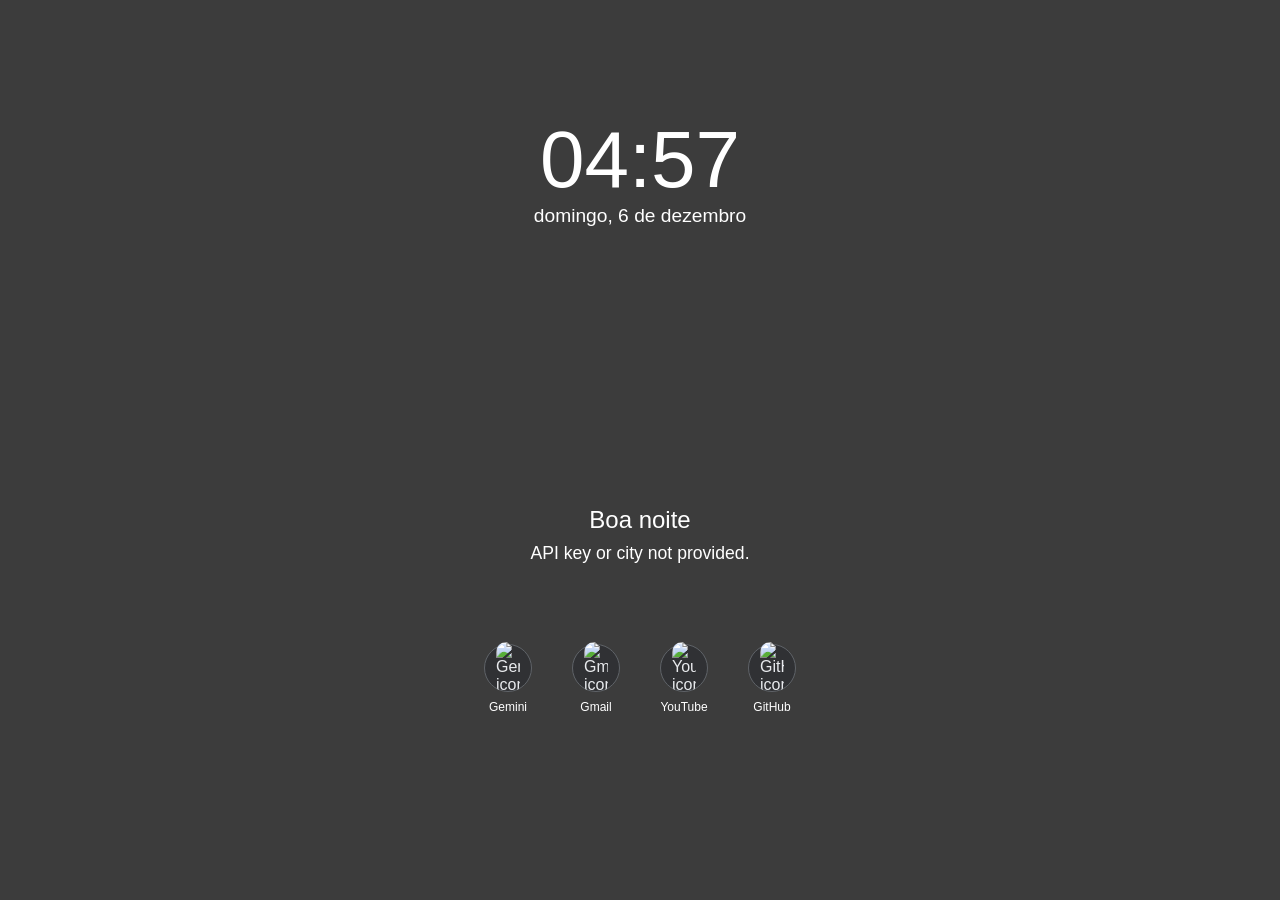
==== index.html @ 04561618 "update settings panel and some adjustments" ====
<!DOCTYPE html>
<html lang="en">

<head>
  <meta charset="UTF-8" />
  <meta name="viewport" content="width=device-width, initial-scale=1.0" />
  <title>New Tab</title>

  <!-- Global CSS -->
  <link rel="stylesheet" href="assets/style/global.css" />

  <link rel="stylesheet" href="assets/style/bars.css" />
  <link rel="stylesheet" href="assets/style/clock.css" />
  <link rel="stylesheet" href="assets/style/shortcuts.css" />
  <link rel="stylesheet" href="assets/style/greeting.css" />
  <link rel="stylesheet" href="assets/style/weather.css" />

  <!-- Fontawesome -->
  <link rel="stylesheet" href="assets/fontawesome/css/all.min.css">
</head>

<body>

  <div id="bars-container">

    <!-- insert by bars.js -->

  </div>

  <section class="container">

    <div id="clock-container">

      <!-- insert by clock.js -->

    </div>

  </section>

  <section class="container">

    <div class="presentation-container">

      <h1 id="greeting">

        <!-- insert by greeting.js -->

      </h1>
      <p id="weather">

        <!-- insert by whether.js -->

      </p>

    </div>

    <div class="shortcuts-container" id="shortcuts-container">

      <!-- insert by shortcuts.js -->

    </div>

  </section>

  <button id="settings-button">
    <i class="fa-solid fa-gear"></i>
    <span class="settings-text">Settings</span>
  </button>

  <div id="settingsDivContainer" style="display: none;">
    <div id="settingsDiv">
      <section id="settingsHeader">
        <h2>Configurações</h2>
        <button id="close-settings" class="close-btn"><i class="fa-solid fa-xmark"></i></button>
      </section>

      <div class="settings-scroll">
        <!-- Configurações Gerais -->
        <section class="settings-section">
          <div class="settingsItemTittle collapsible-tittle">
            <span>Geral</span>
            <i class="fa-solid fa-chevron-up"></i>
          </div>
          <div class="collapsible-content">
            <div class="settingsItem input-group">
              <label for="settingsName">Nome</label>
              <input type="text" id="settingsName" placeholder="Seu nome" class="settings-input">
            </div>
            
            <div class="settingsItem input-group">
              <label for="settingsApiKey">API Key (OpenWeatherMap)</label>
              <div class="password-input-wrapper">
                <input type="password" id="settingsApiKey" placeholder="Sua API Key" class="settings-input">
                <button type="button" id="toggleApiKeyVisibility" class="toggle-password-btn" title="Mostrar/Ocultar">
                  <i class="fa-solid fa-eye" id="eyeIcon"></i>
                </button>
              </div>
            </div>
            
            <div class="settingsItem input-group">
              <label for="settingsCity">Cidade</label>
              <input type="text" id="settingsCity" placeholder="Ex: São Paulo" class="settings-input">
            </div>
          </div>
        </section>

        <!-- Visibilidade -->
        <section class="settings-section">
          <div class="settingsItemTittle collapsible-tittle">
            <span>Visibilidade</span>
            <i class="fa-solid fa-chevron-up"></i>
          </div>
          
          <div class="collapsible-content">
            <div class="settingsItem-group">
              <div class="settingsItem">
                <span class="settingsItemText">Relógio</span>
                <label class="switch">
                  <input type="checkbox" id="settingsClock">
                  <span class="slider"></span>
                </label>
              </div>

              <div class="settingsItem sub-item" id="settingsDateContainer">
                <span class="settingsItemText">Data</span>
                <label class="switch">
                  <input type="checkbox" id="settingsDate">
                  <span class="slider"></span>
                </label>
              </div>
            </div>

            <div class="settingsItem">
              <span class="settingsItemText">Saudação</span>
              <label class="switch">
                <input type="checkbox" id="settingsGreeting">
                <span class="slider"></span>
              </label>
            </div>

            <div class="settingsItem">
              <span class="settingsItemText">Clima</span>
              <label class="switch">
                <input type="checkbox" id="settingsWeather">
                <span class="slider"></span>
              </label>
            </div>

            <div class="settingsItem">
              <span class="settingsItemText">Links Rápidos</span>
              <label class="switch">
                <input type="checkbox" id="settingsLinks">
                <span class="slider"></span>
              </label>
            </div>
          </div>
        </section>

        <!-- Links (CRUD) -->
        <section class="settings-section">
          <div class="settingsItemTittle collapsible-tittle">
            <span>Links Rápidos</span>
            <i class="fa-solid fa-chevron-up"></i>
          </div>
          <div class="collapsible-content">
            <div class="settingsItem link-manager-container">
              <div id="link-form-container" class="link-form-container" style="display: none;">
                <div class="link-form-header">
                  <span id="link-form-title">Novo Link</span>
                  <button type="button" id="close-link-form-btn" class="close-form-btn"><i class="fa-solid fa-xmark"></i></button>
                </div>
                <form id="link-manager-form" class="link-manager-form">
                  <input type="text" id="linkName" placeholder="Nome (Ex: GitHub)" class="settings-input" required>
                  <input type="text" id="linkUrl" placeholder="URL (Ex: github.com)" class="settings-input" required>
                  <button type="submit" id="add-link-btn" class="settings-btn">Adicionar</button>
                </form>
              </div>
              
              <button type="button" id="toggle-add-link-form-btn" class="settings-btn toggle-add-btn">
                <i class="fa-solid fa-plus"></i> Adicionar Novo
              </button>
              
              <div id="link-manager-list" class="link-manager-list"></div>
            </div>
          </div>
        </section>
      </div>
    </div>
  </div>

  <footer>
    <a href="http://github.com/lpatros" class="link-footer">created by <span id="footer-user-name">@lpatros</span></a>
  </footer>

</body>

<!-- <script src="./assets/js/bars.js"></script> -->
<!-- <script src="assets/js/theme.js"></script> -->
<script src="./index.js"></script>
<script src="./assets/js/clock.js"></script>
<script src="./assets/js/greeting.js"></script>
<script src="./assets/js/weather.js"></script>
<script src="./assets/js/shortcuts.js"></script>

</html>
---- assets/style/global.css ----
:root {

  --background-color-dark: #3C3C3C;
  --text-color-dark: white;


  --background-color-light: #f1f3f4;
  --text-color-light: #202124;
  --search-bar-bg-light: #fff;
  --search-bar-border-light: #dfe1e5;
  --search-bar-shadow-light: 0 1px 6px rgba(32, 33, 36, 0.28);
  --search-bar-hover-shadow-light: 0 2px 8px 1px rgba(64, 60, 67, 0.24);
  --shortcut-hover-bg-light: #e8eaed;
  --shortcut-icon-bg-light: #f1f3f4;
  --shortcut-icon-border-light: #dadce0;
  --shortcut-icon-color-light: #5f6368;
  --footer-text-color-light: #5f6368;

  --shortcut-hover-bg-dark: #3c4043;
  --shortcut-icon-bg-dark: #303134;
  --shortcut-icon-border-dark: #5f6368;
  --shortcut-icon-color-dark: #e8eaed;
  --footer-text-color-dark: #9aa0a6;

  --slider-color-disable-black: rgb(100, 100, 100);
  --slider-color-active-green: rgb(0, 190, 0);;
}

* {
  box-sizing: border-box;
}

@keyframes slideFadeIn {
  0% {
    opacity: 0;
    transform: translateY(-20px);
  }

  100% {
    opacity: 1;
    transform: translateY(0);
  }
}

@keyframes fadeOut {
  0% {
    opacity: 0.8;
  }

  100% {
    opacity: 0;
  }
}

body {
  font-family: -apple-system, BlinkMacSystemFont, "Segoe UI", Roboto,
    Oxygen-Sans, Ubuntu, Cantarell, "Helvetica Neue", sans-serif;
  background-color: var(--background-color-dark);
  color: var(--text-color-dark);
  margin: 0;
  display: flex;
  flex-direction: column;
  align-items: center;
  justify-content: flex-start;
  min-height: 100vh;
  transition: background-color 0.3s ease, color 0.3s ease;
  overflow-x: hidden;
}

body.light-mode {
  background-color: var(--background-color-light);
  color: var(--text-color-light);
}

.container {
  display: flex;
  flex-direction: column;
  align-items: center;
  justify-content: center;
  text-align: center;
  /* padding-top: 10vh; */
  flex-grow: 1;
  width: 100%;
}

/* button settings */

#settings-button {
  display: flex;
  align-items: center;
  gap: 0.25rem;
  position: absolute;
  bottom: 20px;
  right: 20px;
  background-color: transparent;
  border: none;
  color: var(--text-color-dark);
  font-size: 16px;
  cursor: pointer;
  opacity: 0;
  animation: fadeOut 1.5s normal;
  transition: opacity 0.5s ease;
}

body.light-mode #settings-button {
  color: var(--text-color-light);
}

#settings-button:hover {
  opacity: 1;
}

/* footer */

footer {
  font-size: 12px;
  color: var(--footer-text-color-dark);
  padding: 20px;
  text-align: center;
}

body.light-mode footer {
  color: var(--footer-text-color-light);
}

.link-footer {
  color: inherit;
  text-decoration: none;
  opacity: 0;
  animation: fadeOut 1.5s normal;
  transition: opacity 0.3s ease;
}

.link-footer:hover {
  opacity: 1;
}

#footer-user-name {
  color: white;
}

/* settings */


@keyframes slideInRight {
  from { transform: translateX(100%); }
  to { transform: translateX(0); }
}

@keyframes fadeInOverlay {
  from { background-color: transparent; backdrop-filter: blur(0px); }
  to { background-color: rgba(0,0,0,0.4); backdrop-filter: blur(4px); }
}

div#settingsDivContainer {
  width: 100vw;
  height: 100vh;
  position: absolute;
  top: 0;
  left: 0;
  display: flex;
  justify-content: end;
  align-items: center;
  z-index: 1000;
}

div#settingsDivContainer:not([style*="display: none"]) {
  animation: fadeInOverlay 0.3s ease forwards;
}

div#settingsDivContainer:not([style*="display: none"]) #settingsDiv {
  animation: slideInRight 0.3s cubic-bezier(0.25, 0.8, 0.25, 1) forwards;
}

div#settingsDiv {
  display: flex;
  flex-direction: column;
  gap: 10px;
  height: 100vh;
  min-width: 340px;
  padding: 20px;
  background-color: #1a1a1a;
  border-left: 1px solid #333;
  box-shadow: -5px 0 20px rgba(0, 0, 0, 0.5);
}

section#settingsHeader {
  display: flex;
  justify-content: space-between;
  align-items: center;
  padding: 10px 0 20px 0;
  color: var(--text-color-dark);
  border-bottom: 1px solid #333;
  margin-bottom: 10px;
}

section#settingsHeader h2 {
  margin: 0;
  font-size: 18px;
  font-weight: 500;
}

#close-settings {
  cursor: pointer;
  color: white;
  background: transparent;
  border: none;
  font-size: 20px;
  display: flex;
  align-items: center;
  justify-content: center;
  transition: color 0.3s ease, transform 0.2s ease;
}

#close-settings:hover {
  color: rgb(130, 130, 130);
  transform: scale(1.1);
  transition: transform 0.2s ease, color 0.3s ease;
}

div#settingsDiv .settingsItemTittle {
  display: block;
  margin: 30px 15px 0;
  color: rgba(255, 255, 255, 0.50);
}

div#settingsDiv .settingsItem {
  display: flex;
  justify-content: space-between;
  align-items: center;
  padding: 12px 16px;
  background-color: var(--background-color-dark);
  color: var(--text-color-dark);
  border-radius: 8px;
  margin-top: 10px;
  box-shadow: 0 2px 5px rgba(0, 0, 0, 0.2);
  border: 1px solid rgba(255, 255, 255, 0.05);
  transition: transform 0.2s, box-shadow 0.2s, background-color 0.2s;
}

div#settingsDiv .settingsItem:hover {
  transform: translateY(-2px);
  box-shadow: 0 4px 10px rgba(0, 0, 0, 0.3);
  background-color: #4a4a4a;
}

/* API Key Password Wrapper */
.password-input-wrapper {
  position: relative;
  display: flex;
  align-items: center;
  width: 100%;
}

.password-input-wrapper .settings-input {
  width: 100%;
  padding-right: 40px; /* Space for the eye icon */
}

.toggle-password-btn {
  position: absolute;
  right: 10px;
  background: none;
  border: none;
  color: var(--text-color-dark);
  cursor: pointer;
  opacity: 0.6;
  transition: opacity 0.2s, color 0.2s;
  font-size: 14px;
  display: flex;
  align-items: center;
  justify-content: center;
  padding: 5px;
}

.toggle-password-btn:hover {
  opacity: 1;
  color: #4da6ff;
}

/* Slider de on/off */
.switch {
  position: relative;
  display: inline-block;
  width: 54px;
  height: 30px;
}

.switch input {
  opacity: 0;
  width: 0;
  height: 0;
}

.slider {
  position: absolute;
  cursor: pointer;
  top: 0;
  left: 0;
  right: 0;
  bottom: 0;
  background-color: var(--slider-color-disable-black);
  transition: .4s;
  border-radius: 34px;
}

.slider:before {
  position: absolute;
  content: "";
  height: 20px;
  width: 20px;
  left: 5px;
  bottom: 5px;
  background-color: white;
  transition: .4s;
  border-radius: 50%;
}

input:checked + .slider {
  background-color: var(--slider-color-active-green);
}

input:checked + .slider:before {
  transform: translateX(26px);
}

/* Novos estilos para configurações */
.settings-scroll {
  overflow-y: auto;
  padding-right: 5px;
  display: flex;
  flex-direction: column;
  gap: 10px;
}

.settings-scroll::-webkit-scrollbar {
  width: 6px;
}

.settings-scroll::-webkit-scrollbar-thumb {
  background-color: #555;
  border-radius: 4px;
}

.input-group {
  flex-direction: column !important;
  align-items: flex-start !important;
  gap: 5px;
}

.input-group label {
  font-size: 12px;
  color: #aaa;
}

.settings-input {
  width: 100%;
  background: rgba(255, 255, 255, 0.05);
  border: 1px solid transparent;
  color: var(--text-color-dark);
  padding: 10px 14px;
  border-radius: 8px;
  font-family: inherit;
  font-size: 14px;
  outline: none;
  transition: all 0.2s ease;
}

.settings-input:focus {
  background: rgba(255, 255, 255, 0.1);
  border-color: #555;
}

.settings-btn {
  background: #333;
  border: 1px solid transparent;
  color: var(--text-color-dark);
  padding: 10px 16px;
  border-radius: 8px;
  font-weight: 500;
  cursor: pointer;
  transition: all 0.2s ease;
}

.settings-btn:hover {
  background: #444;
}

.link-manager-container {
  flex-direction: column !important;
  align-items: stretch !important;
  gap: 10px;
}

.link-manager-container:hover {
  transform: none !important;
  box-shadow: none !important;
  background-color: var(--background-color-dark) !important;
}

.link-manager-list {
  display: flex;
  flex-direction: column;
  gap: 5px;
  width: 100%;
}

.link-item {
  display: flex;
  justify-content: space-between;
  align-items: center;
  background-color: var(--background-color-dark);
  padding: 12px 16px;
  border-radius: 8px;
  font-size: 15px;
  font-weight: 500;
  box-shadow: 0 2px 5px rgba(0, 0, 0, 0.2);
  transition: transform 0.2s, box-shadow 0.2s, background-color 0.2s;
  border: 1px solid rgba(255, 255, 255, 0.05);
}

.link-item:hover {
  transform: translateY(-2px);
  box-shadow: 0 4px 10px rgba(0, 0, 0, 0.3);
  background-color: #4a4a4a;
}

.link-item-actions {
  display: flex;
  gap: 12px;
  font-size: 16px;
}

.link-item-actions i {
  cursor: pointer;
  opacity: 0.6;
  transition: all 0.2s ease;
  padding: 4px;
}

.link-item-actions i:hover {
  opacity: 1;
}

.link-item-actions .fa-pen:hover {
  transform: scale(1.15);
  color: #4da6ff;
}

.link-item-actions .fa-trash:hover {
  transform: scale(1.15);
  color: #ff4444;
}

.link-manager-form {
  display: flex;
  flex-direction: column;
  gap: 8px;
  width: 100%;
}

.link-form-container {
  background-color: rgba(0, 0, 0, 0.2);
  padding: 12px;
  border-radius: 8px;
  margin-bottom: 12px;
  border: 1px solid rgba(255, 255, 255, 0.05);
}

.link-form-header {
  display: flex;
  justify-content: space-between;
  align-items: center;
  margin-bottom: 10px;
}

#link-form-title {
  font-size: 14px;
  font-weight: 600;
  color: var(--text-color-dark);
}

.close-form-btn {
  background: none;
  border: none;
  color: var(--text-color-dark);
  cursor: pointer;
  opacity: 0.6;
  transition: opacity 0.2s, transform 0.2s;
  font-size: 16px;
  padding: 0;
}

.close-form-btn:hover {
  opacity: 1;
  transform: scale(1.1);
  color: #ff4444;
}

.toggle-add-btn {
  margin-bottom: 12px;
  background-color: rgba(255, 255, 255, 0.05);
  border: 1px dashed rgba(255, 255, 255, 0.2);
  color: var(--text-color-dark);
  transition: all 0.2s;
}

.toggle-add-btn:hover {
  background-color: rgba(255, 255, 255, 0.1);
  border: 1px dashed rgba(255, 255, 255, 0.4);
}

/* Agrupamento de itens de configuração */
.settingsItem-group {
  display: flex;
  flex-direction: column;
  background-color: var(--background-color-dark);
  border-radius: 8px;
  box-shadow: 0 2px 5px rgba(0, 0, 0, 0.2);
  border: 1px solid rgba(255, 255, 255, 0.05);
  overflow: hidden;
  transition: transform 0.2s, box-shadow 0.2s, background-color 0.2s;
}

.settingsItem-group .settingsItem {
  margin: 0 !important;
  box-shadow: none !important;
  border-radius: 0 !important;
}

.settingsItem-group .settingsItem:not(:last-child) {
  border-bottom: 1px solid #333;
}

.settingsItem.sub-item {
  padding-left: 20px;
  position: relative;
}

.settingsItem.disabled {
  opacity: 0.4;
  pointer-events: none;
  filter: grayscale(100%);
}

/* Collapsibles */
.collapsible-tittle {
  cursor: pointer;
  display: flex;
  justify-content: space-between;
  align-items: center;
  user-select: none;
  padding: 5px 0;
  margin-top: 20px;
  color: rgba(255, 255, 255, 0.6);
  font-weight: 500;
  font-size: 14px;
  text-transform: uppercase;
  letter-spacing: 0.5px;
  transition: color 0.2s;
}

.collapsible-tittle:hover {
  color: rgba(255, 255, 255, 0.9);
}

.collapsible-tittle i {
  font-size: 12px;
  transition: transform 0.3s ease;
}

.collapsible-content {
  display: flex;
  flex-direction: column;
  overflow: hidden;
  transition: max-height 0.3s ease, opacity 0.3s ease;
  max-height: 500px;
  opacity: 1;
}

.collapsible-content.collapsed {
  max-height: 0;
  opacity: 0;
}
---- assets/style/bars.css ----
.bars-container {
  position: relative;
  display: inline-block;
}

.hamburger {
  font-size: 24px;
  background-color: transparent;
  border: none;
  cursor: pointer;
}

.dropdown {
  display: none;
  position: absolute;
  top: 40px;
  background-color: white;
  box-shadow: 0 4px 8px rgba(0,0,0,0.1);
  border-radius: 15px;
  min-width: 150px;
  z-index: 9;
}


.dropdown a, .dropdown button {
    display: flex;
    flex-direction: row;
    align-items: center;
    gap: 0.5rem;
    padding: 10px 15px;
    color: #333;
    cursor: pointer;
    background: none;
    border-radius: 15px;
    font-size: 1rem;
    font-family: inherit;
}

.dropdown a {
    text-decoration: none;
}

.dropdown button {
  width: 100%;
  border: none;
}

.dropdown a:hover, .dropdown button:hover {
    background-color: #f1f1f1;
}
---- assets/style/clock.css ----
#clock-container {
    text-align: center;
    opacity: 0;
    animation: slideFadeIn 2s forwards;
}

#time {
    font-size: 5rem;
    font-weight: 300;
    line-height: 1;
}

#date {
    font-size: 1.2rem;
    font-weight: 400;
    margin-top: 5px;
}
---- assets/style/shortcuts.css ----
@keyframes show {
    to {
        opacity: 1;
        transform: translateY(0);
    }
}

.shortcuts-container {
    display: grid;
    grid-template-columns: repeat(4, 1fr);
    gap: 16px;
    margin-top: 40px;
    max-width: 480px;
}

.shortcut {
    display: flex;
    flex-direction: column;
    align-items: center;
    text-decoration: none;
    color: var(--text-color-dark);
    padding: 12px;
    border-radius: 8px;
    transition: background-color 0.2s ease-in-out, color 0.3s ease;
    animation: show 0.5s forwards;
    opacity: 0;
    transform: translateY(-20px);
}

body.light-mode .shortcut {
    color: var(--text-color-light);
}

.shortcut:hover {
    background-color: var(--shortcut-hover-bg-dark);
}

body.light-mode .shortcut:hover {
    background-color: var(--shortcut-hover-bg-light);
}

.shortcut-icon-container {
    background-color: var(--shortcut-icon-bg-dark);
    border: 1px solid var(--shortcut-icon-border-dark);
    width: 48px;
    height: 48px;
    border-radius: 50%;
    display: flex;
    align-items: center;
    justify-content: center;
    margin-bottom: 8px;
    transition: background-color 0.3s ease, border-color 0.3s ease;
}

body.light-mode .shortcut-icon-container {
    background-color: var(--shortcut-icon-bg-light);
    border: 1px solid var(--shortcut-icon-border-light);
}

.shortcut-icon {
    color: var(--shortcut-icon-color-dark);
    width: 24px;
    border-radius: 10px;
}

body.light-mode .shortcut-icon {
    color: var(--shortcut-icon-color-light);
}

.shortcut-label {
    font-size: 12px;
    white-space: nowrap;
    overflow: hidden;
    text-overflow: ellipsis;
    max-width: 80px;
}
---- assets/style/greeting.css ----
.presentation-container {
    text-align: center;
    margin-top: 20px;
    margin-bottom: 20px;
}

#greeting {
    font-weight: 400;
    margin-bottom: 0px;
    opacity: 0;
    animation: slideFadeIn 2s forwards;
}
---- assets/style/weather.css ----
#weather {
    font-size: 1.1rem;
    font-weight: 400;
    line-height: 1.6;
    margin: 5px 0;
    opacity: 0;
    animation: slideFadeIn 2s forwards;
}

#weather .weather-icon {
    font-size: 1.8rem;
    margin-right: 8px;
    vertical-align: middle;
}

#weather .temp-highlight {
    font-size: 1.8rem;
    font-weight: 500;
    vertical-align: middle;
}
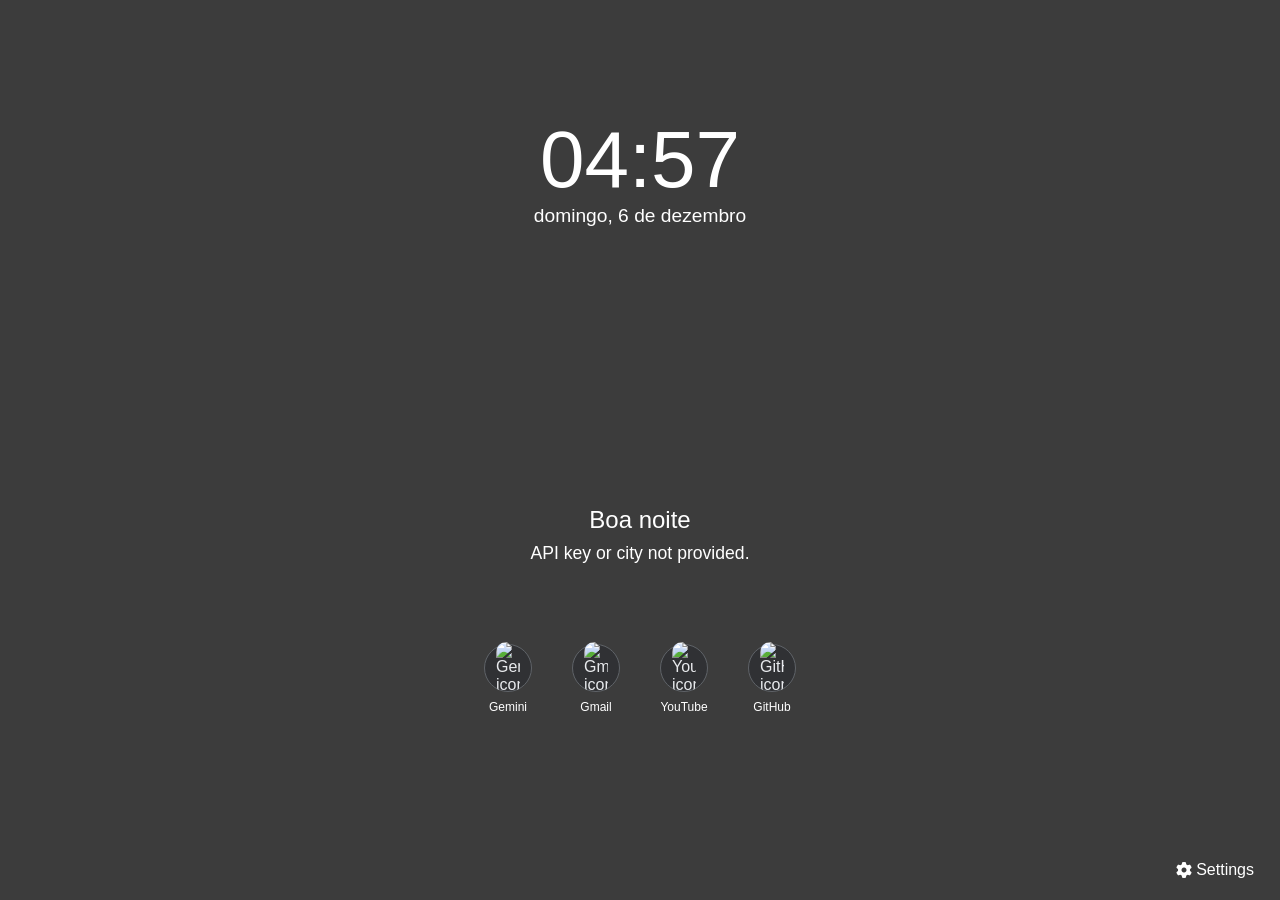
==== commit c086474e: "feat: implement settings button visibility toggle" ====
--- a/index.html
+++ b/index.html
@@ -14,6 +14,7 @@
   <link rel="stylesheet" href="assets/style/shortcuts.css" />
   <link rel="stylesheet" href="assets/style/greeting.css" />
   <link rel="stylesheet" href="assets/style/weather.css" />
+  <link rel="stylesheet" href="assets/style/settings.css" />
 
   <!-- Fontawesome -->
   <link rel="stylesheet" href="assets/fontawesome/css/all.min.css">
@@ -150,6 +151,14 @@
               <span class="settingsItemText">Links Rápidos</span>
               <label class="switch">
                 <input type="checkbox" id="settingsLinks">
+                <span class="slider"></span>
+              </label>
+            </div>
+
+            <div class="settingsItem">
+              <span class="settingsItemText">Botão Settings</span>
+              <label class="switch">
+                <input type="checkbox" id="settingsShowSettingsBtn">
                 <span class="slider"></span>
               </label>
             </div>
@@ -196,10 +205,10 @@
 
 <!-- <script src="./assets/js/bars.js"></script> -->
 <!-- <script src="assets/js/theme.js"></script> -->
-<script src="./index.js"></script>
 <script src="./assets/js/clock.js"></script>
 <script src="./assets/js/greeting.js"></script>
 <script src="./assets/js/weather.js"></script>
 <script src="./assets/js/shortcuts.js"></script>
+<script src="./assets/js/settings.js"></script>
 
 </html>
--- a/assets/style/global.css
+++ b/assets/style/global.css
@@ -83,33 +83,6 @@
   width: 100%;
 }
 
-/* button settings */
-
-#settings-button {
-  display: flex;
-  align-items: center;
-  gap: 0.25rem;
-  position: absolute;
-  bottom: 20px;
-  right: 20px;
-  background-color: transparent;
-  border: none;
-  color: var(--text-color-dark);
-  font-size: 16px;
-  cursor: pointer;
-  opacity: 0;
-  animation: fadeOut 1.5s normal;
-  transition: opacity 0.5s ease;
-}
-
-body.light-mode #settings-button {
-  color: var(--text-color-light);
-}
-
-#settings-button:hover {
-  opacity: 1;
-}
-
 /* footer */
 
 footer {
@@ -138,447 +111,3 @@
 #footer-user-name {
   color: white;
 }
-
-/* settings */
-
-
-@keyframes slideInRight {
-  from { transform: translateX(100%); }
-  to { transform: translateX(0); }
-}
-
-@keyframes fadeInOverlay {
-  from { background-color: transparent; backdrop-filter: blur(0px); }
-  to { background-color: rgba(0,0,0,0.4); backdrop-filter: blur(4px); }
-}
-
-div#settingsDivContainer {
-  width: 100vw;
-  height: 100vh;
-  position: absolute;
-  top: 0;
-  left: 0;
-  display: flex;
-  justify-content: end;
-  align-items: center;
-  z-index: 1000;
-}
-
-div#settingsDivContainer:not([style*="display: none"]) {
-  animation: fadeInOverlay 0.3s ease forwards;
-}
-
-div#settingsDivContainer:not([style*="display: none"]) #settingsDiv {
-  animation: slideInRight 0.3s cubic-bezier(0.25, 0.8, 0.25, 1) forwards;
-}
-
-div#settingsDiv {
-  display: flex;
-  flex-direction: column;
-  gap: 10px;
-  height: 100vh;
-  min-width: 340px;
-  padding: 20px;
-  background-color: #1a1a1a;
-  border-left: 1px solid #333;
-  box-shadow: -5px 0 20px rgba(0, 0, 0, 0.5);
-}
-
-section#settingsHeader {
-  display: flex;
-  justify-content: space-between;
-  align-items: center;
-  padding: 10px 0 20px 0;
-  color: var(--text-color-dark);
-  border-bottom: 1px solid #333;
-  margin-bottom: 10px;
-}
-
-section#settingsHeader h2 {
-  margin: 0;
-  font-size: 18px;
-  font-weight: 500;
-}
-
-#close-settings {
-  cursor: pointer;
-  color: white;
-  background: transparent;
-  border: none;
-  font-size: 20px;
-  display: flex;
-  align-items: center;
-  justify-content: center;
-  transition: color 0.3s ease, transform 0.2s ease;
-}
-
-#close-settings:hover {
-  color: rgb(130, 130, 130);
-  transform: scale(1.1);
-  transition: transform 0.2s ease, color 0.3s ease;
-}
-
-div#settingsDiv .settingsItemTittle {
-  display: block;
-  margin: 30px 15px 0;
-  color: rgba(255, 255, 255, 0.50);
-}
-
-div#settingsDiv .settingsItem {
-  display: flex;
-  justify-content: space-between;
-  align-items: center;
-  padding: 12px 16px;
-  background-color: var(--background-color-dark);
-  color: var(--text-color-dark);
-  border-radius: 8px;
-  margin-top: 10px;
-  box-shadow: 0 2px 5px rgba(0, 0, 0, 0.2);
-  border: 1px solid rgba(255, 255, 255, 0.05);
-  transition: transform 0.2s, box-shadow 0.2s, background-color 0.2s;
-}
-
-div#settingsDiv .settingsItem:hover {
-  transform: translateY(-2px);
-  box-shadow: 0 4px 10px rgba(0, 0, 0, 0.3);
-  background-color: #4a4a4a;
-}
-
-/* API Key Password Wrapper */
-.password-input-wrapper {
-  position: relative;
-  display: flex;
-  align-items: center;
-  width: 100%;
-}
-
-.password-input-wrapper .settings-input {
-  width: 100%;
-  padding-right: 40px; /* Space for the eye icon */
-}
-
-.toggle-password-btn {
-  position: absolute;
-  right: 10px;
-  background: none;
-  border: none;
-  color: var(--text-color-dark);
-  cursor: pointer;
-  opacity: 0.6;
-  transition: opacity 0.2s, color 0.2s;
-  font-size: 14px;
-  display: flex;
-  align-items: center;
-  justify-content: center;
-  padding: 5px;
-}
-
-.toggle-password-btn:hover {
-  opacity: 1;
-  color: #4da6ff;
-}
-
-/* Slider de on/off */
-.switch {
-  position: relative;
-  display: inline-block;
-  width: 54px;
-  height: 30px;
-}
-
-.switch input {
-  opacity: 0;
-  width: 0;
-  height: 0;
-}
-
-.slider {
-  position: absolute;
-  cursor: pointer;
-  top: 0;
-  left: 0;
-  right: 0;
-  bottom: 0;
-  background-color: var(--slider-color-disable-black);
-  transition: .4s;
-  border-radius: 34px;
-}
-
-.slider:before {
-  position: absolute;
-  content: "";
-  height: 20px;
-  width: 20px;
-  left: 5px;
-  bottom: 5px;
-  background-color: white;
-  transition: .4s;
-  border-radius: 50%;
-}
-
-input:checked + .slider {
-  background-color: var(--slider-color-active-green);
-}
-
-input:checked + .slider:before {
-  transform: translateX(26px);
-}
-
-/* Novos estilos para configurações */
-.settings-scroll {
-  overflow-y: auto;
-  padding-right: 5px;
-  display: flex;
-  flex-direction: column;
-  gap: 10px;
-}
-
-.settings-scroll::-webkit-scrollbar {
-  width: 6px;
-}
-
-.settings-scroll::-webkit-scrollbar-thumb {
-  background-color: #555;
-  border-radius: 4px;
-}
-
-.input-group {
-  flex-direction: column !important;
-  align-items: flex-start !important;
-  gap: 5px;
-}
-
-.input-group label {
-  font-size: 12px;
-  color: #aaa;
-}
-
-.settings-input {
-  width: 100%;
-  background: rgba(255, 255, 255, 0.05);
-  border: 1px solid transparent;
-  color: var(--text-color-dark);
-  padding: 10px 14px;
-  border-radius: 8px;
-  font-family: inherit;
-  font-size: 14px;
-  outline: none;
-  transition: all 0.2s ease;
-}
-
-.settings-input:focus {
-  background: rgba(255, 255, 255, 0.1);
-  border-color: #555;
-}
-
-.settings-btn {
-  background: #333;
-  border: 1px solid transparent;
-  color: var(--text-color-dark);
-  padding: 10px 16px;
-  border-radius: 8px;
-  font-weight: 500;
-  cursor: pointer;
-  transition: all 0.2s ease;
-}
-
-.settings-btn:hover {
-  background: #444;
-}
-
-.link-manager-container {
-  flex-direction: column !important;
-  align-items: stretch !important;
-  gap: 10px;
-}
-
-.link-manager-container:hover {
-  transform: none !important;
-  box-shadow: none !important;
-  background-color: var(--background-color-dark) !important;
-}
-
-.link-manager-list {
-  display: flex;
-  flex-direction: column;
-  gap: 5px;
-  width: 100%;
-}
-
-.link-item {
-  display: flex;
-  justify-content: space-between;
-  align-items: center;
-  background-color: var(--background-color-dark);
-  padding: 12px 16px;
-  border-radius: 8px;
-  font-size: 15px;
-  font-weight: 500;
-  box-shadow: 0 2px 5px rgba(0, 0, 0, 0.2);
-  transition: transform 0.2s, box-shadow 0.2s, background-color 0.2s;
-  border: 1px solid rgba(255, 255, 255, 0.05);
-}
-
-.link-item:hover {
-  transform: translateY(-2px);
-  box-shadow: 0 4px 10px rgba(0, 0, 0, 0.3);
-  background-color: #4a4a4a;
-}
-
-.link-item-actions {
-  display: flex;
-  gap: 12px;
-  font-size: 16px;
-}
-
-.link-item-actions i {
-  cursor: pointer;
-  opacity: 0.6;
-  transition: all 0.2s ease;
-  padding: 4px;
-}
-
-.link-item-actions i:hover {
-  opacity: 1;
-}
-
-.link-item-actions .fa-pen:hover {
-  transform: scale(1.15);
-  color: #4da6ff;
-}
-
-.link-item-actions .fa-trash:hover {
-  transform: scale(1.15);
-  color: #ff4444;
-}
-
-.link-manager-form {
-  display: flex;
-  flex-direction: column;
-  gap: 8px;
-  width: 100%;
-}
-
-.link-form-container {
-  background-color: rgba(0, 0, 0, 0.2);
-  padding: 12px;
-  border-radius: 8px;
-  margin-bottom: 12px;
-  border: 1px solid rgba(255, 255, 255, 0.05);
-}
-
-.link-form-header {
-  display: flex;
-  justify-content: space-between;
-  align-items: center;
-  margin-bottom: 10px;
-}
-
-#link-form-title {
-  font-size: 14px;
-  font-weight: 600;
-  color: var(--text-color-dark);
-}
-
-.close-form-btn {
-  background: none;
-  border: none;
-  color: var(--text-color-dark);
-  cursor: pointer;
-  opacity: 0.6;
-  transition: opacity 0.2s, transform 0.2s;
-  font-size: 16px;
-  padding: 0;
-}
-
-.close-form-btn:hover {
-  opacity: 1;
-  transform: scale(1.1);
-  color: #ff4444;
-}
-
-.toggle-add-btn {
-  margin-bottom: 12px;
-  background-color: rgba(255, 255, 255, 0.05);
-  border: 1px dashed rgba(255, 255, 255, 0.2);
-  color: var(--text-color-dark);
-  transition: all 0.2s;
-}
-
-.toggle-add-btn:hover {
-  background-color: rgba(255, 255, 255, 0.1);
-  border: 1px dashed rgba(255, 255, 255, 0.4);
-}
-
-/* Agrupamento de itens de configuração */
-.settingsItem-group {
-  display: flex;
-  flex-direction: column;
-  background-color: var(--background-color-dark);
-  border-radius: 8px;
-  box-shadow: 0 2px 5px rgba(0, 0, 0, 0.2);
-  border: 1px solid rgba(255, 255, 255, 0.05);
-  overflow: hidden;
-  transition: transform 0.2s, box-shadow 0.2s, background-color 0.2s;
-}
-
-.settingsItem-group .settingsItem {
-  margin: 0 !important;
-  box-shadow: none !important;
-  border-radius: 0 !important;
-}
-
-.settingsItem-group .settingsItem:not(:last-child) {
-  border-bottom: 1px solid #333;
-}
-
-.settingsItem.sub-item {
-  padding-left: 20px;
-  position: relative;
-}
-
-.settingsItem.disabled {
-  opacity: 0.4;
-  pointer-events: none;
-  filter: grayscale(100%);
-}
-
-/* Collapsibles */
-.collapsible-tittle {
-  cursor: pointer;
-  display: flex;
-  justify-content: space-between;
-  align-items: center;
-  user-select: none;
-  padding: 5px 0;
-  margin-top: 20px;
-  color: rgba(255, 255, 255, 0.6);
-  font-weight: 500;
-  font-size: 14px;
-  text-transform: uppercase;
-  letter-spacing: 0.5px;
-  transition: color 0.2s;
-}
-
-.collapsible-tittle:hover {
-  color: rgba(255, 255, 255, 0.9);
-}
-
-.collapsible-tittle i {
-  font-size: 12px;
-  transition: transform 0.3s ease;
-}
-
-.collapsible-content {
-  display: flex;
-  flex-direction: column;
-  overflow: hidden;
-  transition: max-height 0.3s ease, opacity 0.3s ease;
-  max-height: 500px;
-  opacity: 1;
-}
-
-.collapsible-content.collapsed {
-  max-height: 0;
-  opacity: 0;
-}
--- a/assets/style/settings.css
+++ b/assets/style/settings.css
@@ -0,0 +1,496 @@
+/* settings button */
+
+#settings-button {
+  display: flex;
+  align-items: center;
+  gap: 0.25rem;
+  position: absolute;
+  bottom: 20px;
+  right: 20px;
+  background-color: transparent;
+  border: none;
+  color: var(--text-color-dark);
+  font-size: 16px;
+  cursor: pointer;
+  opacity: 0;
+  animation: fadeOut 1.5s normal;
+  transition: opacity 0.5s ease;
+}
+
+body.light-mode #settings-button {
+  color: var(--text-color-light);
+}
+
+#settings-button:hover {
+  opacity: 1;
+}
+
+#settings-button.always-visible {
+  opacity: 1 !important;
+  animation: none !important;
+}
+
+/* settings panel */
+
+@keyframes slideInRight {
+  from { transform: translateX(100%); }
+  to { transform: translateX(0); }
+}
+
+@keyframes fadeInOverlay {
+  from { background-color: transparent; backdrop-filter: blur(0px); }
+  to { background-color: rgba(0,0,0,0.4); backdrop-filter: blur(4px); }
+}
+
+div#settingsDivContainer {
+  width: 100vw;
+  height: 100vh;
+  position: absolute;
+  top: 0;
+  left: 0;
+  display: flex;
+  justify-content: end;
+  align-items: center;
+  z-index: 1000;
+}
+
+div#settingsDivContainer:not([style*="display: none"]) {
+  animation: fadeInOverlay 0.3s ease forwards;
+}
+
+div#settingsDivContainer:not([style*="display: none"]) #settingsDiv {
+  animation: slideInRight 0.3s cubic-bezier(0.25, 0.8, 0.25, 1) forwards;
+}
+
+div#settingsDiv {
+  display: flex;
+  flex-direction: column;
+  gap: 10px;
+  height: 100vh;
+  min-width: 340px;
+  padding: 20px;
+  background-color: #1a1a1a;
+  border-left: 1px solid #333;
+  box-shadow: -5px 0 20px rgba(0, 0, 0, 0.5);
+}
+
+section#settingsHeader {
+  display: flex;
+  justify-content: space-between;
+  align-items: center;
+  padding: 10px 0 20px 0;
+  color: var(--text-color-dark);
+  border-bottom: 1px solid #333;
+  margin-bottom: 10px;
+}
+
+section#settingsHeader h2 {
+  margin: 0;
+  font-size: 18px;
+  font-weight: 500;
+}
+
+#close-settings {
+  cursor: pointer;
+  color: white;
+  background: transparent;
+  border: none;
+  font-size: 20px;
+  display: flex;
+  align-items: center;
+  justify-content: center;
+  transition: color 0.3s ease, transform 0.2s ease;
+}
+
+#close-settings:hover {
+  color: rgb(130, 130, 130);
+  transform: scale(1.1);
+  transition: transform 0.2s ease, color 0.3s ease;
+}
+
+div#settingsDiv .settingsItemTittle {
+  display: block;
+  margin: 30px 15px 0;
+  color: rgba(255, 255, 255, 0.50);
+}
+
+div#settingsDiv .settingsItem {
+  display: flex;
+  justify-content: space-between;
+  align-items: center;
+  padding: 12px 16px;
+  background-color: var(--background-color-dark);
+  color: var(--text-color-dark);
+  border-radius: 8px;
+  margin-top: 10px;
+  box-shadow: 0 2px 5px rgba(0, 0, 0, 0.2);
+  border: 1px solid rgba(255, 255, 255, 0.05);
+  transition: transform 0.2s, box-shadow 0.2s, background-color 0.2s;
+}
+
+div#settingsDiv .settingsItem:hover {
+  transform: translateY(-2px);
+  box-shadow: 0 4px 10px rgba(0, 0, 0, 0.3);
+  background-color: #4a4a4a;
+}
+
+/* API Key Password Wrapper */
+.password-input-wrapper {
+  position: relative;
+  display: flex;
+  align-items: center;
+  width: 100%;
+}
+
+.password-input-wrapper .settings-input {
+  width: 100%;
+  padding-right: 40px; /* Space for the eye icon */
+}
+
+.toggle-password-btn {
+  position: absolute;
+  right: 10px;
+  background: none;
+  border: none;
+  color: var(--text-color-dark);
+  cursor: pointer;
+  opacity: 0.6;
+  transition: opacity 0.2s, color 0.2s;
+  font-size: 14px;
+  display: flex;
+  align-items: center;
+  justify-content: center;
+  padding: 5px;
+}
+
+.toggle-password-btn:hover {
+  opacity: 1;
+  color: #4da6ff;
+}
+
+/* Slider de on/off */
+.switch {
+  position: relative;
+  display: inline-block;
+  width: 54px;
+  height: 30px;
+}
+
+.switch input {
+  opacity: 0;
+  width: 0;
+  height: 0;
+}
+
+.slider {
+  position: absolute;
+  cursor: pointer;
+  top: 0;
+  left: 0;
+  right: 0;
+  bottom: 0;
+  background-color: var(--slider-color-disable-black);
+  transition: .4s;
+  border-radius: 34px;
+}
+
+.slider:before {
+  position: absolute;
+  content: "";
+  height: 20px;
+  width: 20px;
+  left: 5px;
+  bottom: 5px;
+  background-color: white;
+  transition: .4s;
+  border-radius: 50%;
+}
+
+input:checked + .slider {
+  background-color: var(--slider-color-active-green);
+}
+
+input:checked + .slider:before {
+  transform: translateX(26px);
+}
+
+/* Novos estilos para configurações */
+.settings-scroll {
+  overflow-y: auto;
+  padding-right: 5px;
+  display: flex;
+  flex-direction: column;
+  gap: 10px;
+}
+
+.settings-scroll::-webkit-scrollbar {
+  width: 6px;
+}
+
+.settings-scroll::-webkit-scrollbar-thumb {
+  background-color: #555;
+  border-radius: 4px;
+}
+
+.input-group {
+  flex-direction: column !important;
+  align-items: flex-start !important;
+  gap: 5px;
+}
+
+.input-group label {
+  font-size: 12px;
+  color: #aaa;
+}
+
+.settings-input {
+  width: 100%;
+  background: rgba(255, 255, 255, 0.05);
+  border: 1px solid transparent;
+  color: var(--text-color-dark);
+  padding: 10px 14px;
+  border-radius: 8px;
+  font-family: inherit;
+  font-size: 14px;
+  outline: none;
+  transition: all 0.2s ease;
+}
+
+.settings-input:focus {
+  background: rgba(255, 255, 255, 0.1);
+  border-color: #555;
+}
+
+.settings-btn {
+  background: #333;
+  border: 1px solid transparent;
+  color: var(--text-color-dark);
+  padding: 10px 16px;
+  border-radius: 8px;
+  font-weight: 500;
+  cursor: pointer;
+  transition: all 0.2s ease;
+}
+
+.settings-btn:hover {
+  background: #444;
+}
+
+.link-manager-container {
+  flex-direction: column !important;
+  align-items: stretch !important;
+  gap: 10px;
+}
+
+.link-manager-container:hover {
+  transform: none !important;
+  box-shadow: none !important;
+  background-color: var(--background-color-dark) !important;
+}
+
+.link-manager-list {
+  display: flex;
+  flex-direction: column;
+  gap: 5px;
+  width: 100%;
+}
+
+.link-item {
+  display: flex;
+  justify-content: space-between;
+  align-items: center;
+  background-color: var(--background-color-dark);
+  padding: 12px 16px;
+  border-radius: 8px;
+  font-size: 15px;
+  font-weight: 500;
+  box-shadow: 0 2px 5px rgba(0, 0, 0, 0.2);
+  transition: transform 0.2s, box-shadow 0.2s, background-color 0.2s;
+  border: 1px solid rgba(255, 255, 255, 0.05);
+}
+
+.link-item:hover {
+  transform: translateY(-2px);
+  box-shadow: 0 4px 10px rgba(0, 0, 0, 0.3);
+  background-color: #4a4a4a;
+}
+
+.link-item-actions {
+  display: flex;
+  gap: 12px;
+  font-size: 16px;
+}
+
+.link-item-actions i {
+  cursor: pointer;
+  opacity: 0.6;
+  transition: all 0.2s ease;
+  padding: 4px;
+}
+
+.link-item-actions i:hover {
+  opacity: 1;
+}
+
+.link-item-actions .fa-pen:hover {
+  transform: scale(1.15);
+  color: #4da6ff;
+}
+
+.link-item-actions .fa-trash:hover {
+  transform: scale(1.15);
+  color: #ff4444;
+}
+
+.link-item.dragging {
+  opacity: 0.2;
+  border: 1px dashed #555;
+  background-color: transparent !important;
+  transform: none !important;
+}
+
+.link-item.dragging * {
+  pointer-events: none;
+}
+
+.fa-grip-vertical {
+  cursor: grab;
+  color: #666;
+  padding: 4px;
+  margin-right: 8px;
+}
+
+.fa-grip-vertical:active {
+  cursor: grabbing;
+}
+
+.link-manager-form {
+  display: flex;
+  flex-direction: column;
+  gap: 8px;
+  width: 100%;
+}
+
+.link-form-container {
+  background-color: rgba(0, 0, 0, 0.2);
+  padding: 12px;
+  border-radius: 8px;
+  margin-bottom: 12px;
+  border: 1px solid rgba(255, 255, 255, 0.05);
+}
+
+.link-form-header {
+  display: flex;
+  justify-content: space-between;
+  align-items: center;
+  margin-bottom: 10px;
+}
+
+#link-form-title {
+  font-size: 14px;
+  font-weight: 600;
+  color: var(--text-color-dark);
+}
+
+.close-form-btn {
+  background: none;
+  border: none;
+  color: var(--text-color-dark);
+  cursor: pointer;
+  opacity: 0.6;
+  transition: opacity 0.2s, transform 0.2s;
+  font-size: 16px;
+  padding: 0;
+}
+
+.close-form-btn:hover {
+  opacity: 1;
+  transform: scale(1.1);
+  color: #ff4444;
+}
+
+.toggle-add-btn {
+  margin-bottom: 12px;
+  background-color: rgba(255, 255, 255, 0.05);
+  border: 1px dashed rgba(255, 255, 255, 0.2);
+  color: var(--text-color-dark);
+  transition: all 0.2s;
+}
+
+.toggle-add-btn:hover {
+  background-color: rgba(255, 255, 255, 0.1);
+  border: 1px dashed rgba(255, 255, 255, 0.4);
+}
+
+/* Agrupamento de itens de configuração */
+.settingsItem-group {
+  display: flex;
+  flex-direction: column;
+  background-color: var(--background-color-dark);
+  border-radius: 8px;
+  box-shadow: 0 2px 5px rgba(0, 0, 0, 0.2);
+  border: 1px solid rgba(255, 255, 255, 0.05);
+  overflow: hidden;
+  transition: transform 0.2s, box-shadow 0.2s, background-color 0.2s;
+}
+
+.settingsItem-group .settingsItem {
+  margin: 0 !important;
+  box-shadow: none !important;
+  border-radius: 0 !important;
+}
+
+.settingsItem-group .settingsItem:not(:last-child) {
+  border-bottom: 1px solid #333;
+}
+
+.settingsItem.sub-item {
+  padding-left: 20px;
+  position: relative;
+}
+
+.settingsItem.disabled {
+  opacity: 0.4;
+  pointer-events: none;
+  filter: grayscale(100%);
+}
+
+/* Collapsibles */
+.collapsible-tittle {
+  cursor: pointer;
+  display: flex;
+  justify-content: space-between;
+  align-items: center;
+  user-select: none;
+  padding: 5px 0;
+  margin-top: 20px;
+  color: rgba(255, 255, 255, 0.6);
+  font-weight: 500;
+  font-size: 14px;
+  text-transform: uppercase;
+  letter-spacing: 0.5px;
+  transition: color 0.2s;
+}
+
+.collapsible-tittle:hover {
+  color: rgba(255, 255, 255, 0.9);
+}
+
+.collapsible-tittle i {
+  font-size: 12px;
+  transition: transform 0.3s ease;
+}
+
+.collapsible-content {
+  display: flex;
+  flex-direction: column;
+  overflow: hidden;
+  transition: max-height 0.3s ease, opacity 0.3s ease;
+  max-height: 500px;
+  opacity: 1;
+}
+
+.collapsible-content.collapsed {
+  max-height: 0;
+  opacity: 0;
+}
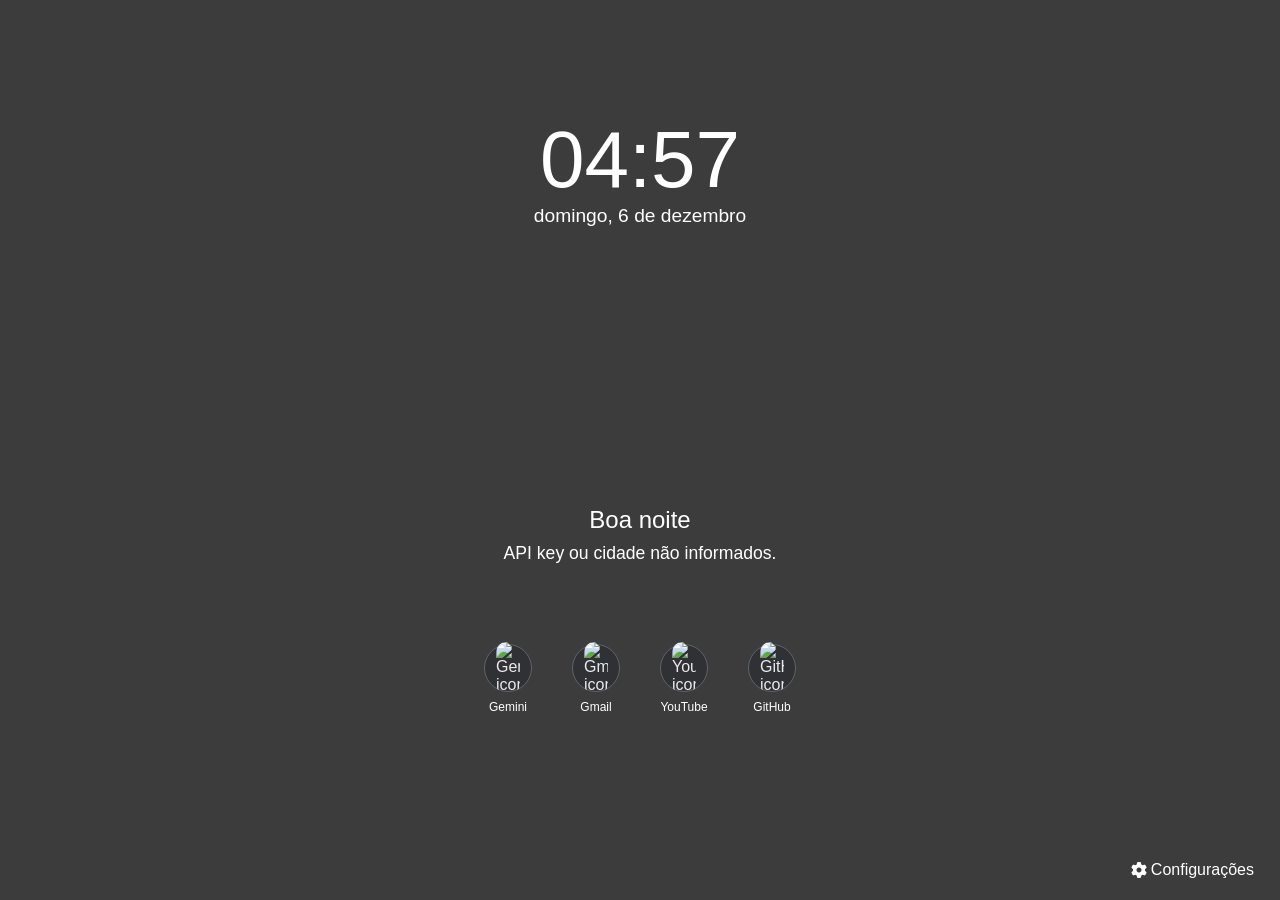
==== commit da49e3f0: "feat: Implement lang en support" ====
--- a/index.html
+++ b/index.html
@@ -65,13 +65,13 @@
 
   <button id="settings-button">
     <i class="fa-solid fa-gear"></i>
-    <span class="settings-text">Settings</span>
+    <span class="settings-text" data-i18n="settings_btn">Settings</span>
   </button>
 
   <div id="settingsDivContainer" style="display: none;">
     <div id="settingsDiv">
       <section id="settingsHeader">
-        <h2>Configurações</h2>
+        <h2 data-i18n="settings_title">Configurações</h2>
         <button id="close-settings" class="close-btn"><i class="fa-solid fa-xmark"></i></button>
       </section>
 
@@ -79,19 +79,19 @@
         <!-- Configurações Gerais -->
         <section class="settings-section">
           <div class="settingsItemTittle collapsible-tittle">
-            <span>Geral</span>
+            <span data-i18n="settings_general">Geral</span>
             <i class="fa-solid fa-chevron-up"></i>
           </div>
           <div class="collapsible-content">
             <div class="settingsItem input-group">
-              <label for="settingsName">Nome</label>
-              <input type="text" id="settingsName" placeholder="Seu nome" class="settings-input">
+              <label for="settingsName" data-i18n="label_name">Nome</label>
+              <input type="text" id="settingsName" data-i18n-placeholder="placeholder_name" placeholder="Seu nome" class="settings-input">
             </div>
             
             <div class="settingsItem input-group">
-              <label for="settingsApiKey">API Key (OpenWeatherMap)</label>
+              <label for="settingsApiKey" data-i18n="label_apikey">API Key (OpenWeatherMap)</label>
               <div class="password-input-wrapper">
-                <input type="password" id="settingsApiKey" placeholder="Sua API Key" class="settings-input">
+                <input type="password" id="settingsApiKey" data-i18n-placeholder="placeholder_apikey" placeholder="Sua API Key" class="settings-input">
                 <button type="button" id="toggleApiKeyVisibility" class="toggle-password-btn" title="Mostrar/Ocultar">
                   <i class="fa-solid fa-eye" id="eyeIcon"></i>
                 </button>
@@ -99,8 +99,36 @@
             </div>
             
             <div class="settingsItem input-group">
-              <label for="settingsCity">Cidade</label>
-              <input type="text" id="settingsCity" placeholder="Ex: São Paulo" class="settings-input">
+              <label for="settingsCity" data-i18n="label_city">Cidade</label>
+              <input type="text" id="settingsCity" data-i18n-placeholder="placeholder_city" placeholder="Ex: São Paulo" class="settings-input">
+            </div>
+
+            <div class="settingsItem input-group">
+              <label data-i18n="label_unit">Unidade</label>
+              <div class="custom-select" id="settingsUnits" data-storage-key="units">
+                <div class="select-trigger">
+                  <span class="selected-text">Celsius (°C)</span>
+                  <i class="fa-solid fa-chevron-down"></i>
+                </div>
+                <div class="select-options">
+                  <div class="select-option" data-value="metric">Celsius (°C)</div>
+                  <div class="select-option" data-value="imperial">Fahrenheit (°F)</div>
+                </div>
+              </div>
+            </div>
+
+            <div class="settingsItem input-group">
+              <label data-i18n="label_lang">Idioma</label>
+              <div class="custom-select" id="settingsLang" data-storage-key="lang">
+                <div class="select-trigger">
+                  <span class="selected-text">Português</span>
+                  <i class="fa-solid fa-chevron-down"></i>
+                </div>
+                <div class="select-options">
+                  <div class="select-option" data-value="pt_br">Português</div>
+                  <div class="select-option" data-value="en">English</div>
+                </div>
+              </div>
             </div>
           </div>
         </section>
@@ -108,14 +136,14 @@
         <!-- Visibilidade -->
         <section class="settings-section">
           <div class="settingsItemTittle collapsible-tittle">
-            <span>Visibilidade</span>
+            <span data-i18n="settings_visibility">Visibilidade</span>
             <i class="fa-solid fa-chevron-up"></i>
           </div>
           
           <div class="collapsible-content">
             <div class="settingsItem-group">
               <div class="settingsItem">
-                <span class="settingsItemText">Relógio</span>
+                <span class="settingsItemText" data-i18n="visibility_clock">Relógio</span>
                 <label class="switch">
                   <input type="checkbox" id="settingsClock">
                   <span class="slider"></span>
@@ -123,7 +151,7 @@
               </div>
 
               <div class="settingsItem sub-item" id="settingsDateContainer">
-                <span class="settingsItemText">Data</span>
+                <span class="settingsItemText" data-i18n="visibility_date">Data</span>
                 <label class="switch">
                   <input type="checkbox" id="settingsDate">
                   <span class="slider"></span>
@@ -132,7 +160,7 @@
             </div>
 
             <div class="settingsItem">
-              <span class="settingsItemText">Saudação</span>
+              <span class="settingsItemText" data-i18n="visibility_greeting">Saudação</span>
               <label class="switch">
                 <input type="checkbox" id="settingsGreeting">
                 <span class="slider"></span>
@@ -140,7 +168,7 @@
             </div>
 
             <div class="settingsItem">
-              <span class="settingsItemText">Clima</span>
+              <span class="settingsItemText" data-i18n="visibility_weather">Clima</span>
               <label class="switch">
                 <input type="checkbox" id="settingsWeather">
                 <span class="slider"></span>
@@ -148,7 +176,7 @@
             </div>
 
             <div class="settingsItem">
-              <span class="settingsItemText">Links Rápidos</span>
+              <span class="settingsItemText" data-i18n="visibility_links">Links Rápidos</span>
               <label class="switch">
                 <input type="checkbox" id="settingsLinks">
                 <span class="slider"></span>
@@ -156,7 +184,7 @@
             </div>
 
             <div class="settingsItem">
-              <span class="settingsItemText">Botão Settings</span>
+              <span class="settingsItemText" data-i18n="visibility_settings_btn">Botão Settings</span>
               <label class="switch">
                 <input type="checkbox" id="settingsShowSettingsBtn">
                 <span class="slider"></span>
@@ -168,25 +196,25 @@
         <!-- Links (CRUD) -->
         <section class="settings-section">
           <div class="settingsItemTittle collapsible-tittle">
-            <span>Links Rápidos</span>
+            <span data-i18n="settings_links">Links Rápidos</span>
             <i class="fa-solid fa-chevron-up"></i>
           </div>
           <div class="collapsible-content">
             <div class="settingsItem link-manager-container">
               <div id="link-form-container" class="link-form-container" style="display: none;">
                 <div class="link-form-header">
-                  <span id="link-form-title">Novo Link</span>
+                  <span id="link-form-title" data-i18n="link_new_title">Novo Link</span>
                   <button type="button" id="close-link-form-btn" class="close-form-btn"><i class="fa-solid fa-xmark"></i></button>
                 </div>
                 <form id="link-manager-form" class="link-manager-form">
-                  <input type="text" id="linkName" placeholder="Nome (Ex: GitHub)" class="settings-input" required>
-                  <input type="text" id="linkUrl" placeholder="URL (Ex: github.com)" class="settings-input" required>
-                  <button type="submit" id="add-link-btn" class="settings-btn">Adicionar</button>
+                  <input type="text" id="linkName" data-i18n-placeholder="placeholder_link_name" placeholder="Nome (Ex: GitHub)" class="settings-input" required>
+                  <input type="text" id="linkUrl" data-i18n-placeholder="placeholder_link_url" placeholder="URL (Ex: github.com)" class="settings-input" required>
+                  <button type="submit" id="add-link-btn" class="settings-btn" data-i18n="btn_add">Adicionar</button>
                 </form>
               </div>
               
               <button type="button" id="toggle-add-link-form-btn" class="settings-btn toggle-add-btn">
-                <i class="fa-solid fa-plus"></i> Adicionar Novo
+                <i class="fa-solid fa-plus"></i> <span data-i18n="btn_add_new">Adicionar Novo</span>
               </button>
               
               <div id="link-manager-list" class="link-manager-list"></div>
@@ -198,13 +226,14 @@
   </div>
 
   <footer>
-    <a href="http://github.com/lpatros" class="link-footer">created by <span id="footer-user-name">@lpatros</span></a>
+    <a href="http://github.com/lpatros" class="link-footer"><span data-i18n="footer_created_by">created by </span><span id="footer-user-name">@lpatros</span></a>
   </footer>
 
 </body>
 
 <!-- <script src="./assets/js/bars.js"></script> -->
 <!-- <script src="assets/js/theme.js"></script> -->
+<script src="./assets/js/lang.js"></script>
 <script src="./assets/js/clock.js"></script>
 <script src="./assets/js/greeting.js"></script>
 <script src="./assets/js/weather.js"></script>
--- a/assets/style/global.css
+++ b/assets/style/global.css
@@ -22,8 +22,8 @@
   --shortcut-icon-color-dark: #e8eaed;
   --footer-text-color-dark: #9aa0a6;
 
-  --slider-color-disable-black: rgb(100, 100, 100);
-  --slider-color-active-green: rgb(0, 190, 0);;
+  --slider-color-disable: #9aa0a6;
+  --slider-color-active: #007bff;
 }
 
 * {
--- a/assets/style/settings.css
+++ b/assets/style/settings.css
@@ -129,7 +129,6 @@
 }
 
 div#settingsDiv .settingsItem:hover {
-  transform: translateY(-2px);
   box-shadow: 0 4px 10px rgba(0, 0, 0, 0.3);
   background-color: #4a4a4a;
 }
@@ -172,8 +171,8 @@
 .switch {
   position: relative;
   display: inline-block;
-  width: 54px;
-  height: 30px;
+  width: 50px;
+  height: 26px;
 }
 
 .switch input {
@@ -189,9 +188,10 @@
   left: 0;
   right: 0;
   bottom: 0;
-  background-color: var(--slider-color-disable-black);
-  transition: .4s;
+  background-color: var(--slider-color-disable);
+  transition: 0.3s cubic-bezier(0.4, 0.0, 0.2, 1);
   border-radius: 34px;
+  box-shadow: inset 0 1px 4px rgba(0, 0, 0, 0.3);
 }
 
 .slider:before {
@@ -199,19 +199,21 @@
   content: "";
   height: 20px;
   width: 20px;
-  left: 5px;
-  bottom: 5px;
+  left: 3px;
+  bottom: 3px;
   background-color: white;
-  transition: .4s;
+  transition: 0.3s cubic-bezier(0.4, 0.0, 0.2, 1);
   border-radius: 50%;
+  box-shadow: 0 2px 4px rgba(0, 0, 0, 0.3), 0 0 1px rgba(0, 0, 0, 0.1);
 }
 
 input:checked + .slider {
-  background-color: var(--slider-color-active-green);
+  background-color: var(--slider-color-active);
+  box-shadow: inset 0 1px 3px rgba(0, 0, 0, 0.2);
 }
 
 input:checked + .slider:before {
-  transform: translateX(26px);
+  transform: translateX(24px);
 }
 
 /* Novos estilos para configurações */
@@ -259,6 +261,105 @@
 .settings-input:focus {
   background: rgba(255, 255, 255, 0.1);
   border-color: #555;
+}
+
+.custom-select {
+  position: relative;
+  width: 100%;
+  user-select: none;
+}
+
+.select-trigger {
+  display: flex;
+  justify-content: space-between;
+  align-items: center;
+  width: 100%;
+  background: rgba(255, 255, 255, 0.05);
+  border: 1px solid rgba(255, 255, 255, 0.1);
+  color: var(--text-color-dark);
+  padding: 10px 14px;
+  border-radius: 8px;
+  font-size: 14px;
+  cursor: pointer;
+  transition: all 0.2s ease;
+}
+
+.select-trigger:hover {
+  background: rgba(255, 255, 255, 0.1);
+  border-color: rgba(255, 255, 255, 0.2);
+}
+
+.custom-select.open .select-trigger {
+  border-color: #4da6ff;
+  box-shadow: 0 0 0 2px rgba(77, 166, 255, 0.2);
+}
+
+.custom-select.open {
+  z-index: 1002; /* Ensure open dropdown is on top within its container */
+}
+
+.settings-section {
+  position: relative;
+  transition: z-index 0.3s;
+}
+
+.settings-section.has-open-dropdown {
+  z-index: 1010 !important; /* Lift the entire section containing an open dropdown */
+}
+
+.select-trigger i {
+  font-size: 12px;
+  transition: transform 0.3s ease;
+  color: rgba(255, 255, 255, 0.6);
+}
+
+.custom-select.open .select-trigger i {
+  transform: rotate(180deg);
+  color: #4da6ff;
+}
+
+.select-options {
+  position: absolute;
+  top: calc(100% + 8px);
+  left: 0;
+  right: 0;
+  background: rgba(20, 20, 20, 0.98); /* Darker and more opaque */
+  backdrop-filter: blur(12px);
+  -webkit-backdrop-filter: blur(12px);
+  border: 1px solid rgba(255, 255, 255, 0.15);
+  border-radius: 8px;
+  overflow: hidden;
+  z-index: 1002;
+  opacity: 0;
+  visibility: hidden;
+  transform: translateY(-10px);
+  transition: all 0.3s cubic-bezier(0.25, 0.8, 0.25, 1);
+  box-shadow: 0 10px 30px rgba(0, 0, 0, 0.6);
+}
+
+.custom-select.open .select-options {
+  opacity: 1;
+  visibility: visible;
+  transform: translateY(0);
+}
+
+.select-option {
+  padding: 10px 14px;
+  font-size: 14px;
+  color: var(--text-color-dark);
+  cursor: pointer;
+  transition: all 0.2s ease;
+}
+
+.select-option:hover {
+  background: rgba(77, 166, 255, 0.2);
+  color: #4da6ff;
+}
+
+.select-option.selected {
+  background: rgba(77, 166, 255, 0.2);
+  color: #4da6ff;
+  font-weight: 600;
 }
 
 .settings-btn {
@@ -484,13 +585,14 @@
 .collapsible-content {
   display: flex;
   flex-direction: column;
-  overflow: hidden;
+  overflow: visible; /* Allow dropdowns to pop out */
   transition: max-height 0.3s ease, opacity 0.3s ease;
-  max-height: 500px;
+  max-height: 2000px; /* Increased to accommodate content + dropdowns */
   opacity: 1;
 }
 
 .collapsible-content.collapsed {
   max-height: 0;
   opacity: 0;
-}
+  overflow: hidden; /* Clip content when collapsed */
+}
